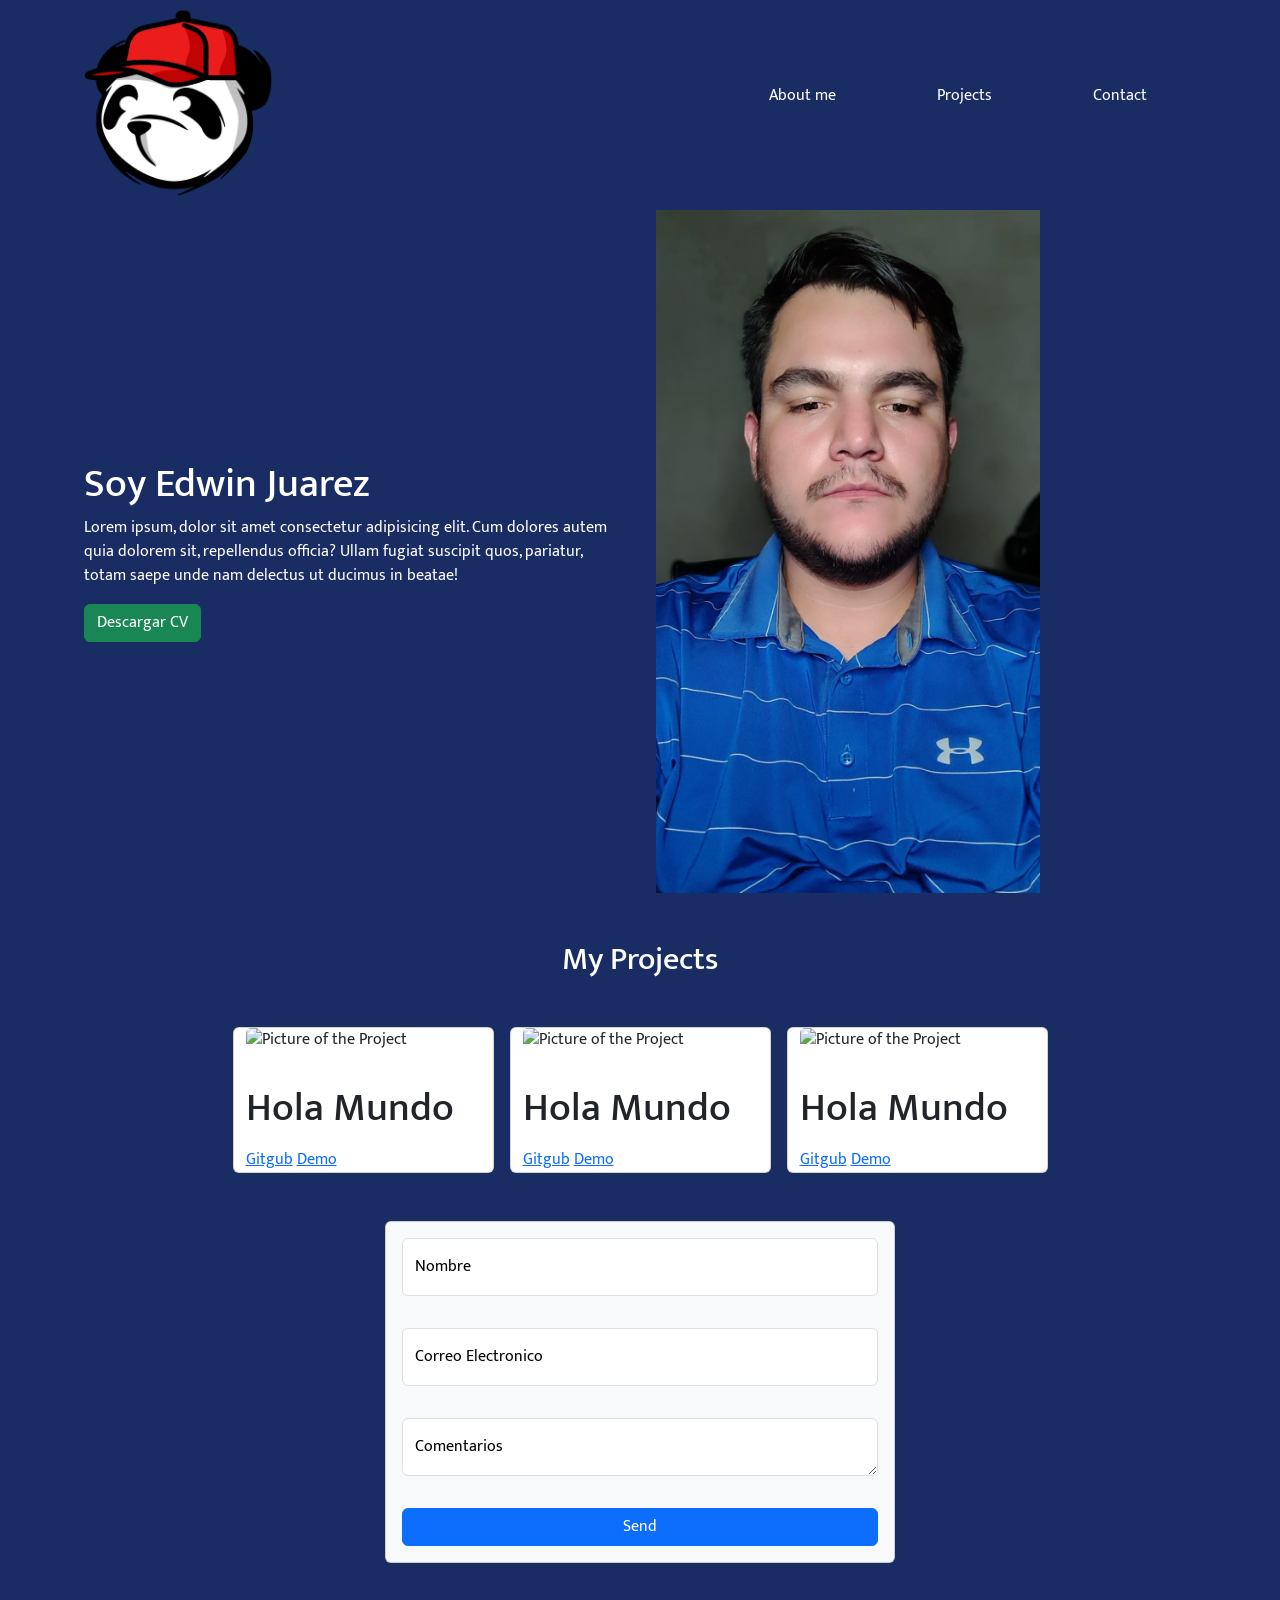
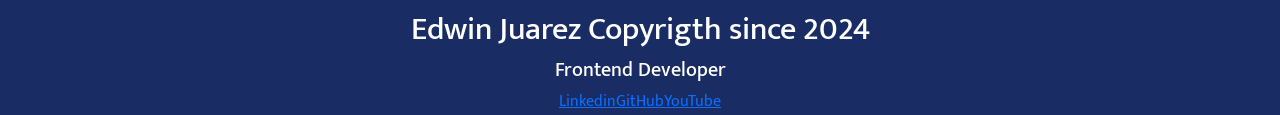
==== Portafolio-Web/index.html @ 6a11af11 "Subiendo el modulo del Bootcamp" ====
<!DOCTYPE html>
<html lang="en">
<head>
    <meta charset="UTF-8">
    <meta name="viewport" content="width=device-width, initial-scale=1.0">
    <title>Mi Super Portafolio</title>
    <link rel="stylesheet" href="./assets/css/style.css">
    <link href="https://cdn.jsdelivr.net/npm/bootstrap@5.3.3/dist/css/bootstrap.min.css" rel="stylesheet" integrity="sha384-QWTKZyjpPEjISv5WaRU9OFeRpok6YctnYmDr5pNlyT2bRjXh0JMhjY6hW+ALEwIH" crossorigin="anonymous">

</head>
<body class="body">
    <div class="container">
        <header class="header">
            <nav class="navbar">
                <section class="logo">
                    <img src="./assets/images/logo Pandamigo.png" alt="Logo Personal de Edwin Juarez">
                </section>
                <ul class="menu-navbar">
                    <li><a href="#">About me</a></li>
                    <li><a href="#">Projects</a></li>
                    <li><a href="#">Contact</a></li>
                </ul>
            </nav>
        </header>
        <main class="main-content">
            <section class="bio">
                <h1>Soy Edwin Juarez</h1>
                <p>Lorem ipsum, dolor sit amet consectetur adipisicing elit. Cum dolores autem quia dolorem sit, repellendus officia? Ullam fugiat suscipit quos, pariatur, totam saepe unde nam delectus ut ducimus in beatae!</p>
                <a href="#"><button type="button" class="btn btn-success">Descargar CV</button></a>
            </section>
            <section class="img-container">
                <img src="./assets/images/Perfil.jpg" alt="Imagen Personal de Edwin Juarez">
            </section>
        </main>
        <section class="projects-container m-5">
            <section class="projects-header m-5">
                <h2 class="text-center">My Projects</h2>
            </section>
                <section class="projects-box">
                    <!-- Row hace que esten en la misma fila -->
                    <div class="row grid gap-3 d-flex justify-content-center">
                        <article class="card col-3">
                        <section>
                            <img class="card-img-top" src="https://sergiosanz.dev/static/b0ad08bfda05fba464bf2927db87772d/6df68/html-css.png" alt="Picture of the Project">
                        </section>
                        <section class="card-body">

                        </section>
                        <section class="card-title">
                            <h1>Hola Mundo</h1>
                        </section>
                        <section class="card-links">
                            <a href="#">Gitgub</a>
                            <a href="#">Demo</a>
                        </section>
                        </article>
                    <!-- Agregar una carta por proyecto -->
                        <article class="card col-3">
                        <section>
                            <img class="card-img-top" src="https://sergiosanz.dev/static/b0ad08bfda05fba464bf2927db87772d/6df68/html-css.png" alt="Picture of the Project">
                        </section>
                        <section class="card-body">

                        </section>
                        <section class="card-title">
                            <h1>Hola Mundo</h1>
                        </section>
                        <section class="card-links">
                            <a href="#">Gitgub</a>
                            <a href="#">Demo</a>
                        </section>
                        </article>
                    <!-- Agregar una carta por proyecto -->
                        <article class="card col-3">
                        <section>
                            <img class="card-img-top" src="https://sergiosanz.dev/static/b0ad08bfda05fba464bf2927db87772d/6df68/html-css.png" alt="Picture of the Project">
                        </section>
                        <section class="card-body">

                        </section>
                        <section class="card-title">
                            <h1>Hola Mundo</h1>
                        </section>
                        <section class="card-links">
                            <a href="#">Gitgub</a>
                            <a href="#">Demo</a>
                        </section>
                        </article>
                    </div>                    
                </section>             
        </section>

        <section class="contact-form d-flex justify-content-center m-5">
            <form action="#" class="card col-6 bg-light">
                <section class="form-floating m-3">
                    <input type="text" class="form-control" id="floatingInput" placeholder="Nombre o Razon Social">
                    <label for="floatingInput" class="text-black">Nombre</label>
                </section>
                <section class="form-floating m-3">
                    <input type="email" class="form-control" id="floatingInput" placeholder="Escriba su emial">   
                    <label for="floatingInput" class="text-black">Correo Electronico</label>                 
                </section>
                <section class="form-floating m-3">
                    <textarea class="form-control" placeholder="Deja el comentario aqui" id="floatingTextarea"></textarea>
                    <label for="floatingTextarea" class="text-black">Comentarios</label>                                     
                </section>
            
                <a href="#" class="btn btn-primary m-3">Send</a>
            </form>
        </section>

        <footer class="footer-section">
            <section class="footer-content">
                <h2 class="text-center">Edwin Juarez Copyrigth since 2024</h2>
                <h5 class="text-center">Frontend Developer</h5>
            </section>
            <section class="social-networks d-flex justify-content-center">
                <a href="#">Linkedin</a>
                <a href="#">GitHub</a>
                <a href="#">YouTube</a>                
            </section>
        </footer>

    </div>
</body>
</html>
---- Portafolio-Web/assets/css/style.css ----
@import url('https://fonts.googleapis.com/css2?family=Mukta:wght@200;300;400;500;600;700;800&display=swap');


body{
    background-color: #192c63 !important;
    color: #fff !important;
    font-family: 'Mukta', sans-serif !important;
}

.img{
    box-shadow: 10px 10px 5px rgba(0, 0, 0, 0.5) !important;
}

.menu-navbar:hover{
    color: red !important;
    text-shadow: 1px 2px 3px #fff;
    transition: 0.5s;
}

.btn:hover{
    background-color: blue !important;
    box-shadow: 1px 2px 3px #fff;
    transition: 0.5s;
}

/*--- Header Section ---*/

.header .navbar .logo img{
    width: 15vw !important;
}

.header .navbar .menu-navbar{
    width: 40vw;
    display: flex;
    justify-content: space-around !important;
    list-style: none;
}

.header .navbar .menu-navbar li a{
    text-decoration: none;
    color: white;
}

/* ---- Main Section ---- */

.main-content{
    margin: 2px;
    display: grid;
    grid-template-columns: 5fr 5fr;
    gap: 2rem;
    align-items: center;
}

.main-content .img-container img{
    width: 30vw;
    align-items: center;
}
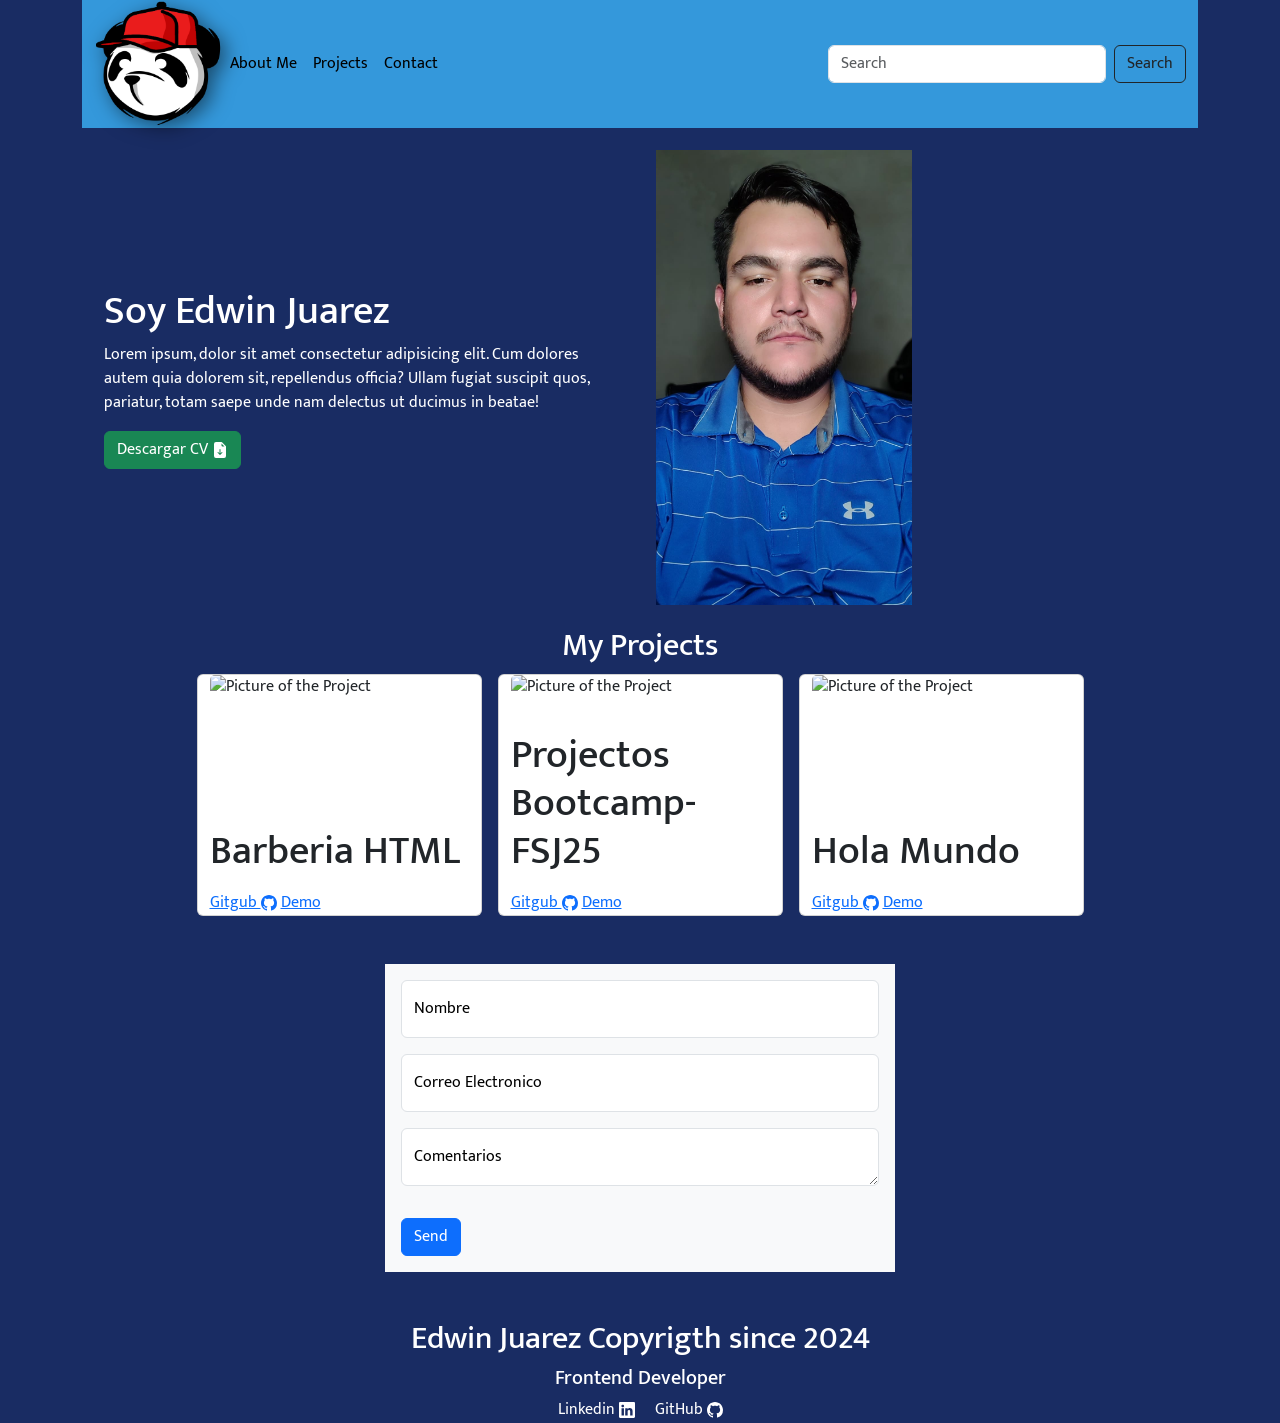
==== commit 02ecdee4: "se agregan cambios a superportafolio" ====
--- a/Portafolio-Web/index.html
+++ b/Portafolio-Web/index.html
@@ -11,29 +11,48 @@
 <body class="body">
     <div class="container">
         <header class="header">
-            <nav class="navbar">
-                <section class="logo">
-                    <img src="./assets/images/logo Pandamigo.png" alt="Logo Personal de Edwin Juarez">
-                </section>
-                <ul class="menu-navbar">
-                    <li><a href="#">About me</a></li>
-                    <li><a href="#">Projects</a></li>
-                    <li><a href="#">Contact</a></li>
-                </ul>
-            </nav>
+                <nav class="navbar navbar-expand-lg bg-body-tertiary">
+                    <div class="container-fluid">
+                    <button class="navbar-toggler" type="button" data-bs-toggle="collapse" data-bs-target="#navbarTogglerDemo03" aria-controls="navbarTogglerDemo03" aria-expanded="false" aria-label="Toggle navigation">
+                        <span class="navbar-toggler-icon"></span>
+                    </button>
+                    <section class="logo">
+                        <img src="./assets/images/logo Pandamigo.png" alt="Logo Personal de Edwin Juarez">
+                    </section>
+                    <div class="collapse navbar-collapse" id="navbarTogglerDemo03">
+                        <ul class="navbar-nav me-auto mb-2 mb-lg-0">
+                        <li class="nav-item">
+                            <a class="nav-link active" aria-current="page" href="#">About Me</a>
+                        </li>
+                        <li class="nav-item">
+                            <a class="nav-link active" aria-current="page" href="#">Projects</a>
+                        </li>
+                        <li class="nav-item">
+                            <a class="nav-link active" aria-disabled="page" href="#">Contact</a>
+                        </li>
+                        </ul>
+                        <form class="d-flex" role="search">
+                        <input class="form-control me-2" type="search" placeholder="Search" aria-label="Search">
+                        <button class="btn btn-outline-dark" type="submit">Search</button>
+                        </form>
+                    </div>
+                    </div>
+                </nav>
         </header>
         <main class="main-content">
             <section class="bio">
                 <h1>Soy Edwin Juarez</h1>
                 <p>Lorem ipsum, dolor sit amet consectetur adipisicing elit. Cum dolores autem quia dolorem sit, repellendus officia? Ullam fugiat suscipit quos, pariatur, totam saepe unde nam delectus ut ducimus in beatae!</p>
-                <a href="#"><button type="button" class="btn btn-success">Descargar CV</button></a>
+                <a href="#"><button type="button" class="btn btn-success">Descargar CV <svg xmlns="http://www.w3.org/2000/svg" width="16" height="16" fill="currentColor" class="bi bi-file-earmark-arrow-down-fill" viewBox="0 0 16 16">
+                    <path d="M9.293 0H4a2 2 0 0 0-2 2v12a2 2 0 0 0 2 2h8a2 2 0 0 0 2-2V4.707A1 1 0 0 0 13.707 4L10 .293A1 1 0 0 0 9.293 0M9.5 3.5v-2l3 3h-2a1 1 0 0 1-1-1m-1 4v3.793l1.146-1.147a.5.5 0 0 1 .708.708l-2 2a.5.5 0 0 1-.708 0l-2-2a.5.5 0 0 1 .708-.708L7.5 11.293V7.5a.5.5 0 0 1 1 0"/>
+                </svg></button></a>
             </section>
             <section class="img-container">
                 <img src="./assets/images/Perfil.jpg" alt="Imagen Personal de Edwin Juarez">
             </section>
         </main>
-        <section class="projects-container m-5">
-            <section class="projects-header m-5">
+        <section class="projects-container mb-1">
+            <section class="projects-header mb-1">
                 <h2 class="text-center">My Projects</h2>
             </section>
                 <section class="projects-box">
@@ -47,10 +66,30 @@
 
                         </section>
                         <section class="card-title">
-                            <h1>Hola Mundo</h1>
+                            <h1>Barberia HTML</h1>
                         </section>
                         <section class="card-links">
-                            <a href="#">Gitgub</a>
+                            <a href="https://github.com/pandamigo182/barberia-practicahtml.git">Gitgub <svg xmlns="http://www.w3.org/2000/svg" width="16" height="16" fill="currentColor" class="bi bi-github" viewBox="0 0 16 16">
+                                <path d="M8 0C3.58 0 0 3.58 0 8c0 3.54 2.29 6.53 5.47 7.59.4.07.55-.17.55-.38 0-.19-.01-.82-.01-1.49-2.01.37-2.53-.49-2.69-.94-.09-.23-.48-.94-.82-1.13-.28-.15-.68-.52-.01-.53.63-.01 1.08.58 1.23.82.72 1.21 1.87.87 2.33.66.07-.52.28-.87.51-1.07-1.78-.2-3.64-.89-3.64-3.95 0-.87.31-1.59.82-2.15-.08-.2-.36-1.02.08-2.12 0 0 .67-.21 2.2.82.64-.18 1.32-.27 2-.27s1.36.09 2 .27c1.53-1.04 2.2-.82 2.2-.82.44 1.1.16 1.92.08 2.12.51.56.82 1.27.82 2.15 0 3.07-1.87 3.75-3.65 3.95.29.25.54.73.54 1.48 0 1.07-.01 1.93-.01 2.2 0 .21.15.46.55.38A8.01 8.01 0 0 0 16 8c0-4.42-3.58-8-8-8"/>
+                            </svg></a>
+                            <a href="#">Demo</a>
+                        </section>
+                        </article>
+                    <!-- Agregar una carta por proyecto -->
+                        <article class="card col-3">
+                        <section>
+                            <img class="card-img-top" src="https://sergiosanz.dev/static/b0ad08bfda05fba464bf2927db87772d/6df68/html-css.png" alt="Picture of the Project">
+                        </section>
+                        <section class="card-body">
+
+                        </section>
+                        <section class="card-title">
+                            <h1>Projectos Bootcamp-FSJ25</h1>
+                        </section>
+                        <section class="card-links">
+                            <a href="https://github.com/pandamigo182/Bootcamp-FSJ25.git">Gitgub <svg xmlns="http://www.w3.org/2000/svg" width="16" height="16" fill="currentColor" class="bi bi-github" viewBox="0 0 16 16">
+                                <path d="M8 0C3.58 0 0 3.58 0 8c0 3.54 2.29 6.53 5.47 7.59.4.07.55-.17.55-.38 0-.19-.01-.82-.01-1.49-2.01.37-2.53-.49-2.69-.94-.09-.23-.48-.94-.82-1.13-.28-.15-.68-.52-.01-.53.63-.01 1.08.58 1.23.82.72 1.21 1.87.87 2.33.66.07-.52.28-.87.51-1.07-1.78-.2-3.64-.89-3.64-3.95 0-.87.31-1.59.82-2.15-.08-.2-.36-1.02.08-2.12 0 0 .67-.21 2.2.82.64-.18 1.32-.27 2-.27s1.36.09 2 .27c1.53-1.04 2.2-.82 2.2-.82.44 1.1.16 1.92.08 2.12.51.56.82 1.27.82 2.15 0 3.07-1.87 3.75-3.65 3.95.29.25.54.73.54 1.48 0 1.07-.01 1.93-.01 2.2 0 .21.15.46.55.38A8.01 8.01 0 0 0 16 8c0-4.42-3.58-8-8-8"/>
+                            </svg></a>
                             <a href="#">Demo</a>
                         </section>
                         </article>
@@ -66,23 +105,9 @@
                             <h1>Hola Mundo</h1>
                         </section>
                         <section class="card-links">
-                            <a href="#">Gitgub</a>
-                            <a href="#">Demo</a>
-                        </section>
-                        </article>
-                    <!-- Agregar una carta por proyecto -->
-                        <article class="card col-3">
-                        <section>
-                            <img class="card-img-top" src="https://sergiosanz.dev/static/b0ad08bfda05fba464bf2927db87772d/6df68/html-css.png" alt="Picture of the Project">
-                        </section>
-                        <section class="card-body">
-
-                        </section>
-                        <section class="card-title">
-                            <h1>Hola Mundo</h1>
-                        </section>
-                        <section class="card-links">
-                            <a href="#">Gitgub</a>
+                            <a href="#">Gitgub <svg xmlns="http://www.w3.org/2000/svg" width="16" height="16" fill="currentColor" class="bi bi-github" viewBox="0 0 16 16">
+                                <path d="M8 0C3.58 0 0 3.58 0 8c0 3.54 2.29 6.53 5.47 7.59.4.07.55-.17.55-.38 0-.19-.01-.82-.01-1.49-2.01.37-2.53-.49-2.69-.94-.09-.23-.48-.94-.82-1.13-.28-.15-.68-.52-.01-.53.63-.01 1.08.58 1.23.82.72 1.21 1.87.87 2.33.66.07-.52.28-.87.51-1.07-1.78-.2-3.64-.89-3.64-3.95 0-.87.31-1.59.82-2.15-.08-.2-.36-1.02.08-2.12 0 0 .67-.21 2.2.82.64-.18 1.32-.27 2-.27s1.36.09 2 .27c1.53-1.04 2.2-.82 2.2-.82.44 1.1.16 1.92.08 2.12.51.56.82 1.27.82 2.15 0 3.07-1.87 3.75-3.65 3.95.29.25.54.73.54 1.48 0 1.07-.01 1.93-.01 2.2 0 .21.15.46.55.38A8.01 8.01 0 0 0 16 8c0-4.42-3.58-8-8-8"/>
+                            </svg></a>
                             <a href="#">Demo</a>
                         </section>
                         </article>
@@ -91,7 +116,7 @@
         </section>
 
         <section class="contact-form d-flex justify-content-center m-5">
-            <form action="#" class="card col-6 bg-light">
+            <form action="#" class="card-surbey col-6 bg-light">
                 <section class="form-floating m-3">
                     <input type="text" class="form-control" id="floatingInput" placeholder="Nombre o Razon Social">
                     <label for="floatingInput" class="text-black">Nombre</label>
@@ -115,9 +140,12 @@
                 <h5 class="text-center">Frontend Developer</h5>
             </section>
             <section class="social-networks d-flex justify-content-center">
-                <a href="#">Linkedin</a>
-                <a href="#">GitHub</a>
-                <a href="#">YouTube</a>                
+                <a href="https://www.linkedin.com/in/edwinjuarez/">Linkedin <svg xmlns="http://www.w3.org/2000/svg" width="16" height="16" fill="currentColor" class="bi bi-linkedin" viewBox="0 0 16 16">
+                    <path d="M0 1.146C0 .513.526 0 1.175 0h13.65C15.474 0 16 .513 16 1.146v13.708c0 .633-.526 1.146-1.175 1.146H1.175C.526 16 0 15.487 0 14.854zm4.943 12.248V6.169H2.542v7.225zm-1.2-8.212c.837 0 1.358-.554 1.358-1.248-.015-.709-.52-1.248-1.342-1.248S2.4 3.226 2.4 3.934c0 .694.521 1.248 1.327 1.248zm4.908 8.212V9.359c0-.216.016-.432.08-.586.173-.431.568-.878 1.232-.878.869 0 1.216.662 1.216 1.634v3.865h2.401V9.25c0-2.22-1.184-3.252-2.764-3.252-1.274 0-1.845.7-2.165 1.193v.025h-.016l.016-.025V6.169h-2.4c.03.678 0 7.225 0 7.225z"/>
+                </svg></a>
+                <a href="https://github.com/pandamigo182">GitHub <svg xmlns="http://www.w3.org/2000/svg" width="16" height="16" fill="currentColor" class="bi bi-github" viewBox="0 0 16 16">
+                    <path d="M8 0C3.58 0 0 3.58 0 8c0 3.54 2.29 6.53 5.47 7.59.4.07.55-.17.55-.38 0-.19-.01-.82-.01-1.49-2.01.37-2.53-.49-2.69-.94-.09-.23-.48-.94-.82-1.13-.28-.15-.68-.52-.01-.53.63-.01 1.08.58 1.23.82.72 1.21 1.87.87 2.33.66.07-.52.28-.87.51-1.07-1.78-.2-3.64-.89-3.64-3.95 0-.87.31-1.59.82-2.15-.08-.2-.36-1.02.08-2.12 0 0 .67-.21 2.2.82.64-.18 1.32-.27 2-.27s1.36.09 2 .27c1.53-1.04 2.2-.82 2.2-.82.44 1.1.16 1.92.08 2.12.51.56.82 1.27.82 2.15 0 3.07-1.87 3.75-3.65 3.95.29.25.54.73.54 1.48 0 1.07-.01 1.93-.01 2.2 0 .21.15.46.55.38A8.01 8.01 0 0 0 16 8c0-4.42-3.58-8-8-8"/>
+                </svg></a>                              
             </section>
         </footer>
 
--- a/Portafolio-Web/assets/css/style.css
+++ b/Portafolio-Web/assets/css/style.css
@@ -1,50 +1,77 @@
 @import url('https://fonts.googleapis.com/css2?family=Mukta:wght@200;300;400;500;600;700;800&display=swap');
 
 
-body{
+.body{
     background-color: #192c63 !important;
     color: #fff !important;
     font-family: 'Mukta', sans-serif !important;
 }
 
-.img{
-    box-shadow: 10px 10px 5px rgba(0, 0, 0, 0.5) !important;
+.header .navbar{
+    background-color: #3498db !important;
 }
 
-.menu-navbar:hover{
+.header .navbar .logo img:hover{
+    filter: drop-shadow(5px 5px 10px rgba(253, 254, 254, 0.5)) !important;
+}
+
+
+.header .nav-link:hover{
     color: red !important;
-    text-shadow: 1px 2px 3px #fff;
+    text-shadow: 1px 2px 3px #000;
+    transition: 0.5s;
+}
+
+.main-content .bio h1:hover{
+    color: red !important;
+    text-shadow: 1px 2px 3px #000;
     transition: 0.5s;
 }
 
 .btn:hover{
-    background-color: blue !important;
+    background-color: red !important;
     box-shadow: 1px 2px 3px #fff;
+    transition: 0.5s;
+}
+
+.card:hover{
+    background-color: #212f3d !important;
+    color: #fff;
+    box-shadow: 1px 2px 3px #000;
     transition: 0.5s;
 }
 
 /*--- Header Section ---*/
 
 .header .navbar .logo img{
-    width: 15vw !important;
+    width: 10vw !important;
 }
 
-.header .navbar .menu-navbar{
-    width: 40vw;
-    display: flex;
+.header .navbar{
+    max-width: 100% !important;
+    flex-basis: 100% !important;
+    flex-grow: 1 !important;
+    max-width: 100% !important;
+    padding: 0 !important;
+    margin: 0 !important;
+    display:flex;
     justify-content: space-around !important;
     list-style: none;
+    
 }
 
-.header .navbar .menu-navbar li a{
-    text-decoration: none;
-    color: white;
+/* ---- filter se usa solo para el contorno ----*/
+
+.header .navbar .logo img{
+    width: 10vw !important;
+    filter: drop-shadow(5px 5px 10px rgba(0, 0, 0, 0.5)) !important;
 }
 
 /* ---- Main Section ---- */
 
 .main-content{
     margin: 2px;
+    padding: 20px;
     display: grid;
     grid-template-columns: 5fr 5fr;
     gap: 2rem;
@@ -52,6 +79,17 @@
 }
 
 .main-content .img-container img{
-    width: 30vw;
+    width: 20vw;
     align-items: center;
-}+}
+
+.projects-container {
+    margin: 0;
+}
+
+.social-networks a{
+    text-decoration: none !important;
+    margin: 0 10px;
+    color: #fff;
+}
+
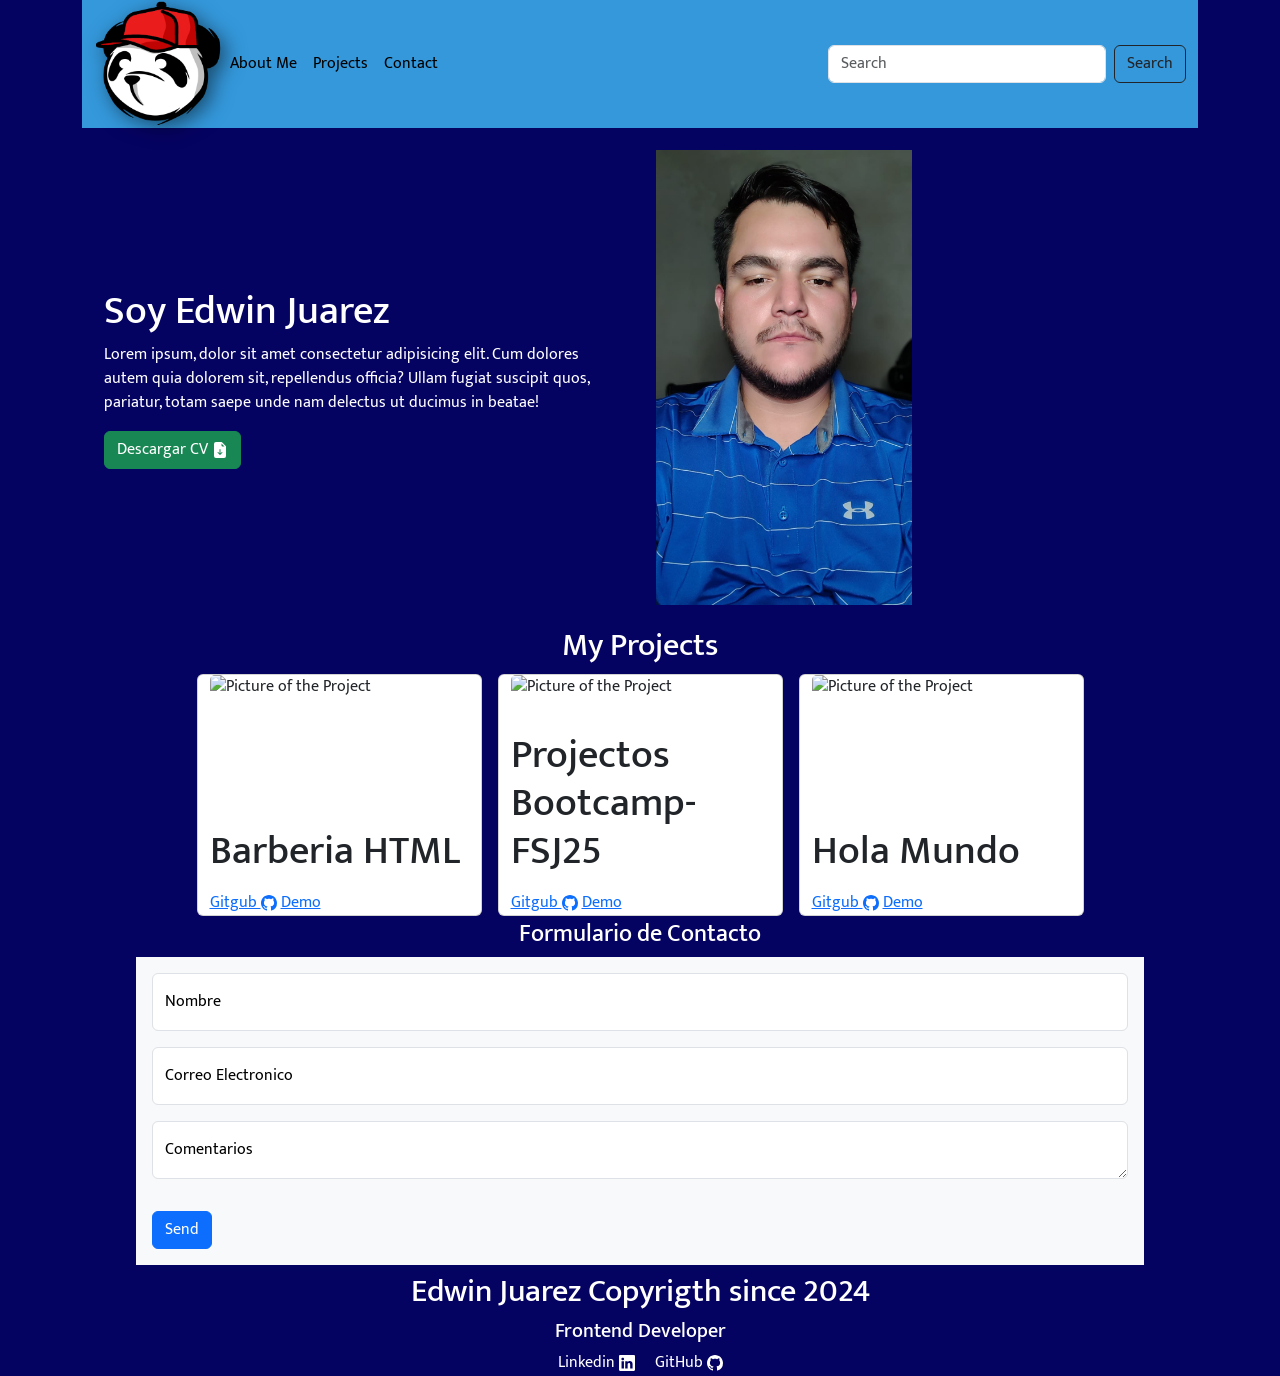
==== commit d89653ed: "Se añade practica del 09/09 y avance de tarea landing con cambios en la pag Promos e Index, Se aplic" ====
--- a/Portafolio-Web/index.html
+++ b/Portafolio-Web/index.html
@@ -115,23 +115,25 @@
                 </section>             
         </section>
 
-        <section class="contact-form d-flex justify-content-center m-5">
-            <form action="#" class="card-surbey col-6 bg-light">
-                <section class="form-floating m-3">
-                    <input type="text" class="form-control" id="floatingInput" placeholder="Nombre o Razon Social">
-                    <label for="floatingInput" class="text-black">Nombre</label>
-                </section>
-                <section class="form-floating m-3">
-                    <input type="email" class="form-control" id="floatingInput" placeholder="Escriba su emial">   
-                    <label for="floatingInput" class="text-black">Correo Electronico</label>                 
-                </section>
+        <section class="container-form">
+            <h4 class="text-center">Formulario de Contacto</h4>        
+            <section class="contact-form d-flex justify-content-center m-2">
+                <form action="#" class="card-surbey col-11 bg-light">                
+                    <section class="form-floating m-3">                    
+                        <input type="text" class="form-control" id="floatingInput" placeholder="Nombre o Razon Social">
+                        <label for="floatingInput" class="text-black">Nombre</label>
+                    </section>
+                    <section class="form-floating m-3">
+                        <input type="email" class="form-control" id="floatingInput" placeholder="Escriba su emial">   
+                        <label for="floatingInput" class="text-black">Correo Electronico</label>                 
+                    </section>
                 <section class="form-floating m-3">
                     <textarea class="form-control" placeholder="Deja el comentario aqui" id="floatingTextarea"></textarea>
                     <label for="floatingTextarea" class="text-black">Comentarios</label>                                     
-                </section>
-            
+                </section>            
                 <a href="#" class="btn btn-primary m-3">Send</a>
-            </form>
+                </form>
+            </section>
         </section>
 
         <footer class="footer-section">
--- a/Portafolio-Web/assets/css/style.css
+++ b/Portafolio-Web/assets/css/style.css
@@ -2,7 +2,7 @@
 
 
 .body{
-    background-color: #192c63 !important;
+    background-color: #050361 !important;
     color: #fff !important;
     font-family: 'Mukta', sans-serif !important;
 }
@@ -14,7 +14,6 @@
 .header .navbar .logo img:hover{
     filter: drop-shadow(5px 5px 10px rgba(253, 254, 254, 0.5)) !important;
 }
-
 
 .header .nav-link:hover{
     color: red !important;
@@ -34,11 +33,24 @@
     transition: 0.5s;
 }
 
+.projects-container .projects-header h2:hover{
+    color: red !important;
+    text-shadow: 1px 2px 3px #000;
+    transition: 0.5s;
+}
+
+.container-form .h4:hover{
+    color: red !important;
+    text-shadow: 1px 2px 3px #000;
+    transition: 0.5s;
+}
+
 .card:hover{
     background-color: #212f3d !important;
     color: #fff;
     box-shadow: 1px 2px 3px #000;
     transition: 0.5s;
+    width: 30vw !important;
 }
 
 /*--- Header Section ---*/
